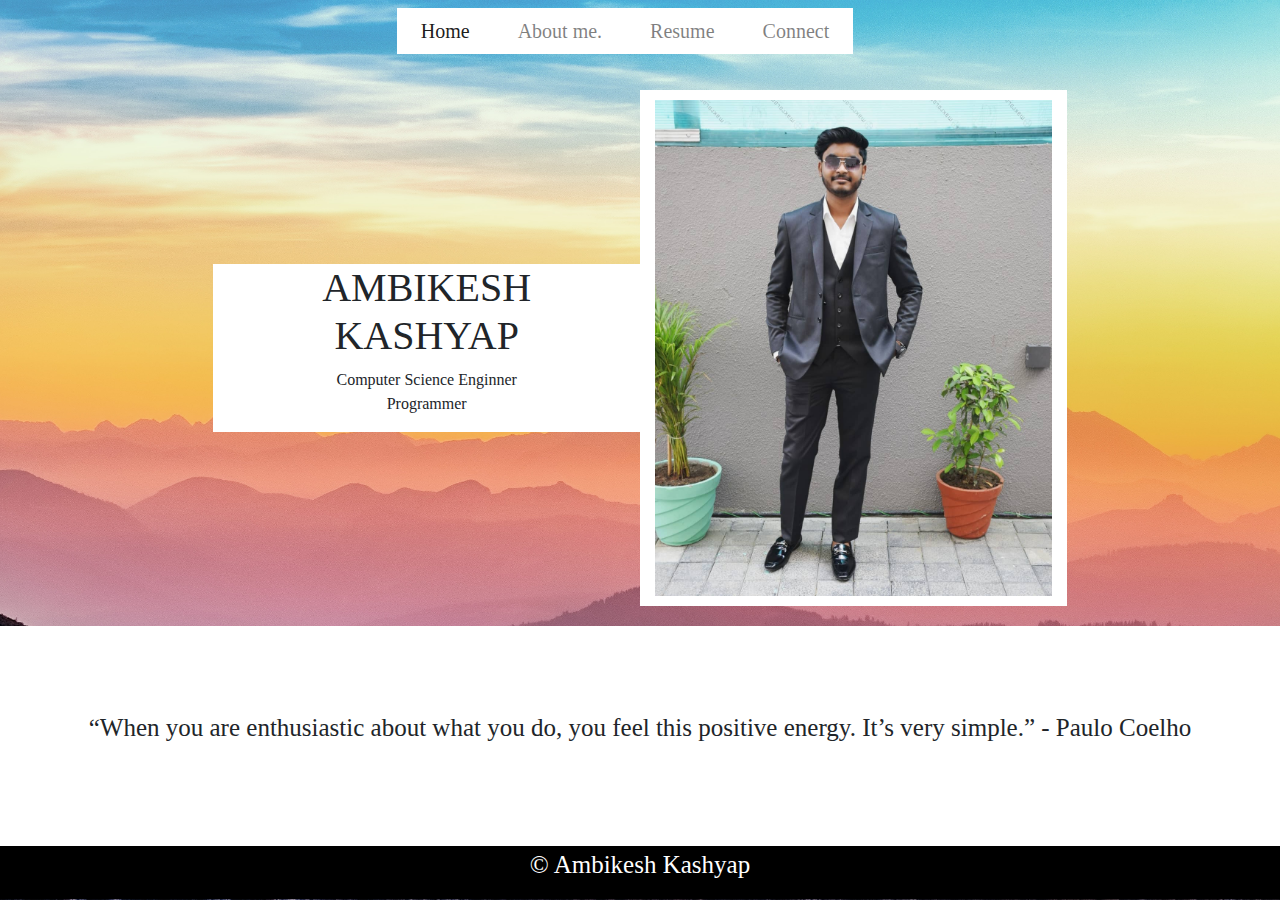
==== index.html @ 1af3be39 "my website first commit" ====
<!DOCTYPE html><html lang="en"><head><title>Ambikesh</title><meta charset="utf-8"><meta name="viewport" content="width=device-width,initial-scale=1,shrink-to-fit=no"><meta http-equiv="x-ua-compatible" content="ie=edge"><link rel="stylesheet" href="css/main.css"><body><nav class="navbar navbar-light navbar-expand-sm fixed-top"><div class="container"><button class="navbar-toggler" type="button" data-toggle="collapse" data-target="#Navbar"><span class="navbar-toggler-icon"></span></button><div class="collapse navbar-collapse justify-content-center nav-adj" id="Navbar"><ul class="navbar-nav"><li class="nav-item active"><a class="nav-link px-4" href="#"><span class="fa fa-home fa-lg"></span> Home</a></li><li class="nav-item"><a class="nav-link px-4" href="./aboutus.html"><span class="fa fa-info fa-lg"></span> About me.</a></li><li class="nav-item"><a class="nav-link px-4" href="https://drive.google.com/file/d/1dF6BzfIvFUAxh41okEKDZl-yntW-L1-x/view?usp=sharing"><span class="fa fa-list fa-lg"></span> Resume</a></li><li class="nav-item"><a class="nav-link px-4" href="./contactus.html"><span class="fa fa-address-card fa-lg"></span> Connect</a></li></ul></div></div></nav><div class="container-fluid background-set" style="margin-top:40px"><div class="row row-content align-items-center"><div class="col-8 col-sm-4 offset-sm-2 offset-2" style="background-color:#fff;text-align:center"><h1>AMBIKESH<br><span>KASHYAP</span></h1><p>Computer Science Enginner<br>Programmer</p></div><div class="col-8 col-sm-4 offset-2 offset-sm-0" style="background-color:#fff"><img class="d-block img-fluid" style="padding:10px 0" src="img/ambikesh.jpg" alt="ambikesh"></div></div><div class="row row-content-1 align-items-center"><div class="col-12"><p>“When you are enthusiastic about what you do, you feel this positive energy. It’s very simple.” - Paulo Coelho</p></div></div></div><footer class="footer"><div class="container"><div class="row justify-content-center"><div class="col-auto align-self-center"><p>© Ambikesh Kashyap</p></div></div></div></footer><script src="js/main.js"></script></body></head></html>
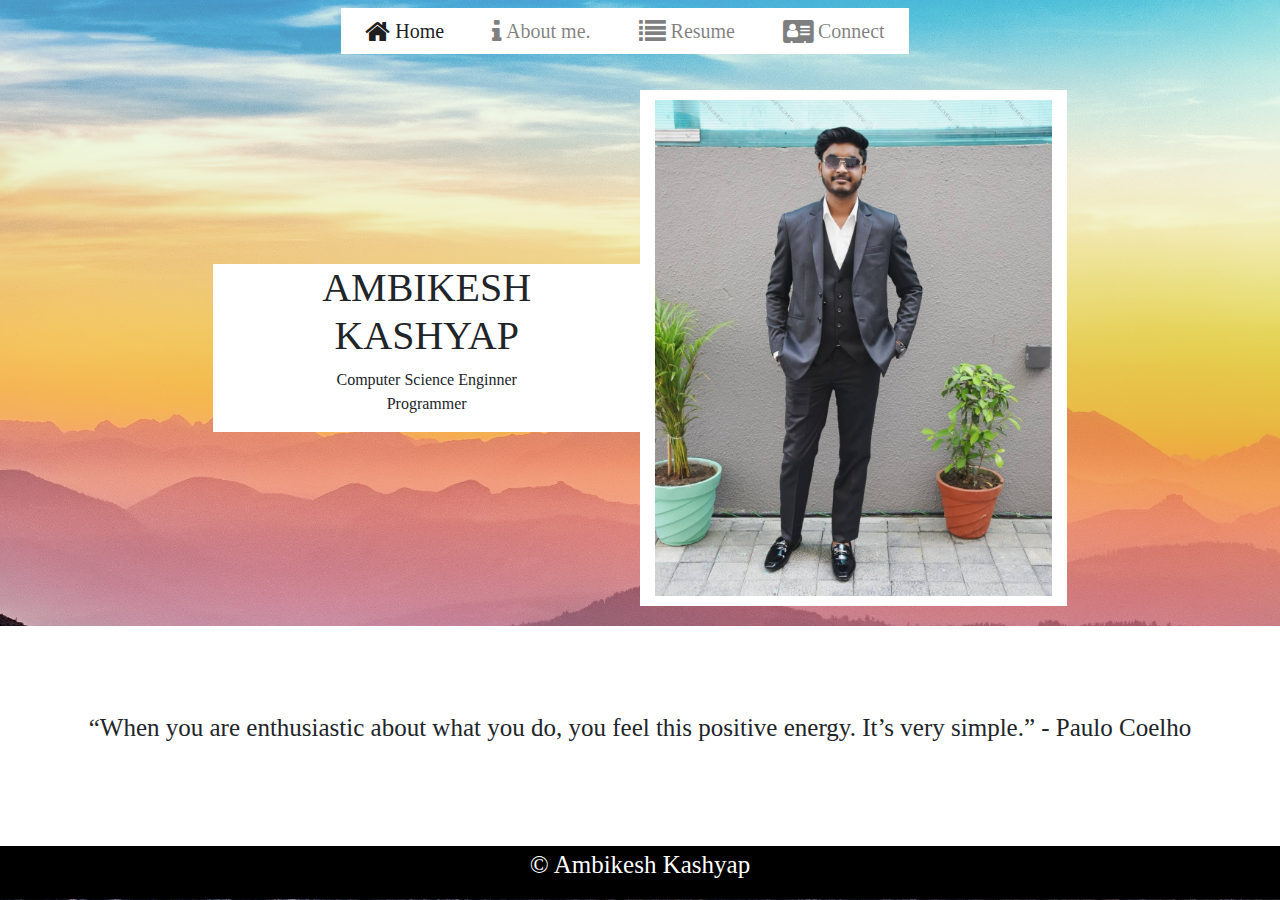
==== commit 1e4d2070: "Update index.html" ====
--- a/index.html
+++ b/index.html
@@ -1 +1 @@
-<!DOCTYPE html><html lang="en"><head><title>Ambikesh</title><meta charset="utf-8"><meta name="viewport" content="width=device-width,initial-scale=1,shrink-to-fit=no"><meta http-equiv="x-ua-compatible" content="ie=edge"><link rel="stylesheet" href="css/main.css"><body><nav class="navbar navbar-light navbar-expand-sm fixed-top"><div class="container"><button class="navbar-toggler" type="button" data-toggle="collapse" data-target="#Navbar"><span class="navbar-toggler-icon"></span></button><div class="collapse navbar-collapse justify-content-center nav-adj" id="Navbar"><ul class="navbar-nav"><li class="nav-item active"><a class="nav-link px-4" href="#"><span class="fa fa-home fa-lg"></span> Home</a></li><li class="nav-item"><a class="nav-link px-4" href="./aboutus.html"><span class="fa fa-info fa-lg"></span> About me.</a></li><li class="nav-item"><a class="nav-link px-4" href="https://drive.google.com/file/d/1dF6BzfIvFUAxh41okEKDZl-yntW-L1-x/view?usp=sharing"><span class="fa fa-list fa-lg"></span> Resume</a></li><li class="nav-item"><a class="nav-link px-4" href="./contactus.html"><span class="fa fa-address-card fa-lg"></span> Connect</a></li></ul></div></div></nav><div class="container-fluid background-set" style="margin-top:40px"><div class="row row-content align-items-center"><div class="col-8 col-sm-4 offset-sm-2 offset-2" style="background-color:#fff;text-align:center"><h1>AMBIKESH<br><span>KASHYAP</span></h1><p>Computer Science Enginner<br>Programmer</p></div><div class="col-8 col-sm-4 offset-2 offset-sm-0" style="background-color:#fff"><img class="d-block img-fluid" style="padding:10px 0" src="img/ambikesh.jpg" alt="ambikesh"></div></div><div class="row row-content-1 align-items-center"><div class="col-12"><p>“When you are enthusiastic about what you do, you feel this positive energy. It’s very simple.” - Paulo Coelho</p></div></div></div><footer class="footer"><div class="container"><div class="row justify-content-center"><div class="col-auto align-self-center"><p>© Ambikesh Kashyap</p></div></div></div></footer><script src="js/main.js"></script></body></head></html>+<!DOCTYPE html><html lang="en"><head><title>Ambikesh</title><meta charset="utf-8"><meta name="viewport" content="width=device-width,initial-scale=1,shrink-to-fit=no"><meta http-equiv="x-ua-compatible" content="ie=edge"><link rel="stylesheet" href="css/main.css"><link rel="stylesheet" href="https://cdnjs.cloudflare.com/ajax/libs/font-awesome/4.7.0/css/font-awesome.min.css"><body><nav class="navbar navbar-light navbar-expand-sm fixed-top"><div class="container"><button class="navbar-toggler" type="button" data-toggle="collapse" data-target="#Navbar"><span class="navbar-toggler-icon"></span></button><div class="collapse navbar-collapse justify-content-center nav-adj" id="Navbar"><ul class="navbar-nav"><li class="nav-item active"><a class="nav-link px-4" href="#"><span class="fa fa-home fa-lg"></span> Home</a></li><li class="nav-item"><a class="nav-link px-4" href="./aboutus.html"><span class="fa fa-info fa-lg"></span> About me.</a></li><li class="nav-item"><a class="nav-link px-4" href="https://drive.google.com/file/d/1dF6BzfIvFUAxh41okEKDZl-yntW-L1-x/view?usp=sharing"><span class="fa fa-list fa-lg"></span> Resume</a></li><li class="nav-item"><a class="nav-link px-4" href="./contactus.html"><span class="fa fa-address-card fa-lg"></span> Connect</a></li></ul></div></div></nav><div class="container-fluid background-set" style="margin-top:40px"><div class="row row-content align-items-center"><div class="col-8 col-sm-4 offset-sm-2 offset-2" style="background-color:#fff;text-align:center"><h1>AMBIKESH<br><span>KASHYAP</span></h1><p>Computer Science Enginner<br>Programmer</p></div><div class="col-8 col-sm-4 offset-2 offset-sm-0" style="background-color:#fff"><img class="d-block img-fluid" style="padding:10px 0" src="img/ambikesh.jpg" alt="ambikesh"></div></div><div class="row row-content-1 align-items-center"><div class="col-12"><p>“When you are enthusiastic about what you do, you feel this positive energy. It’s very simple.” - Paulo Coelho</p></div></div></div><footer class="footer"><div class="container"><div class="row justify-content-center"><div class="col-auto align-self-center"><p>© Ambikesh Kashyap</p></div></div></div></footer><script src="js/main.js"></script></body></head></html>
